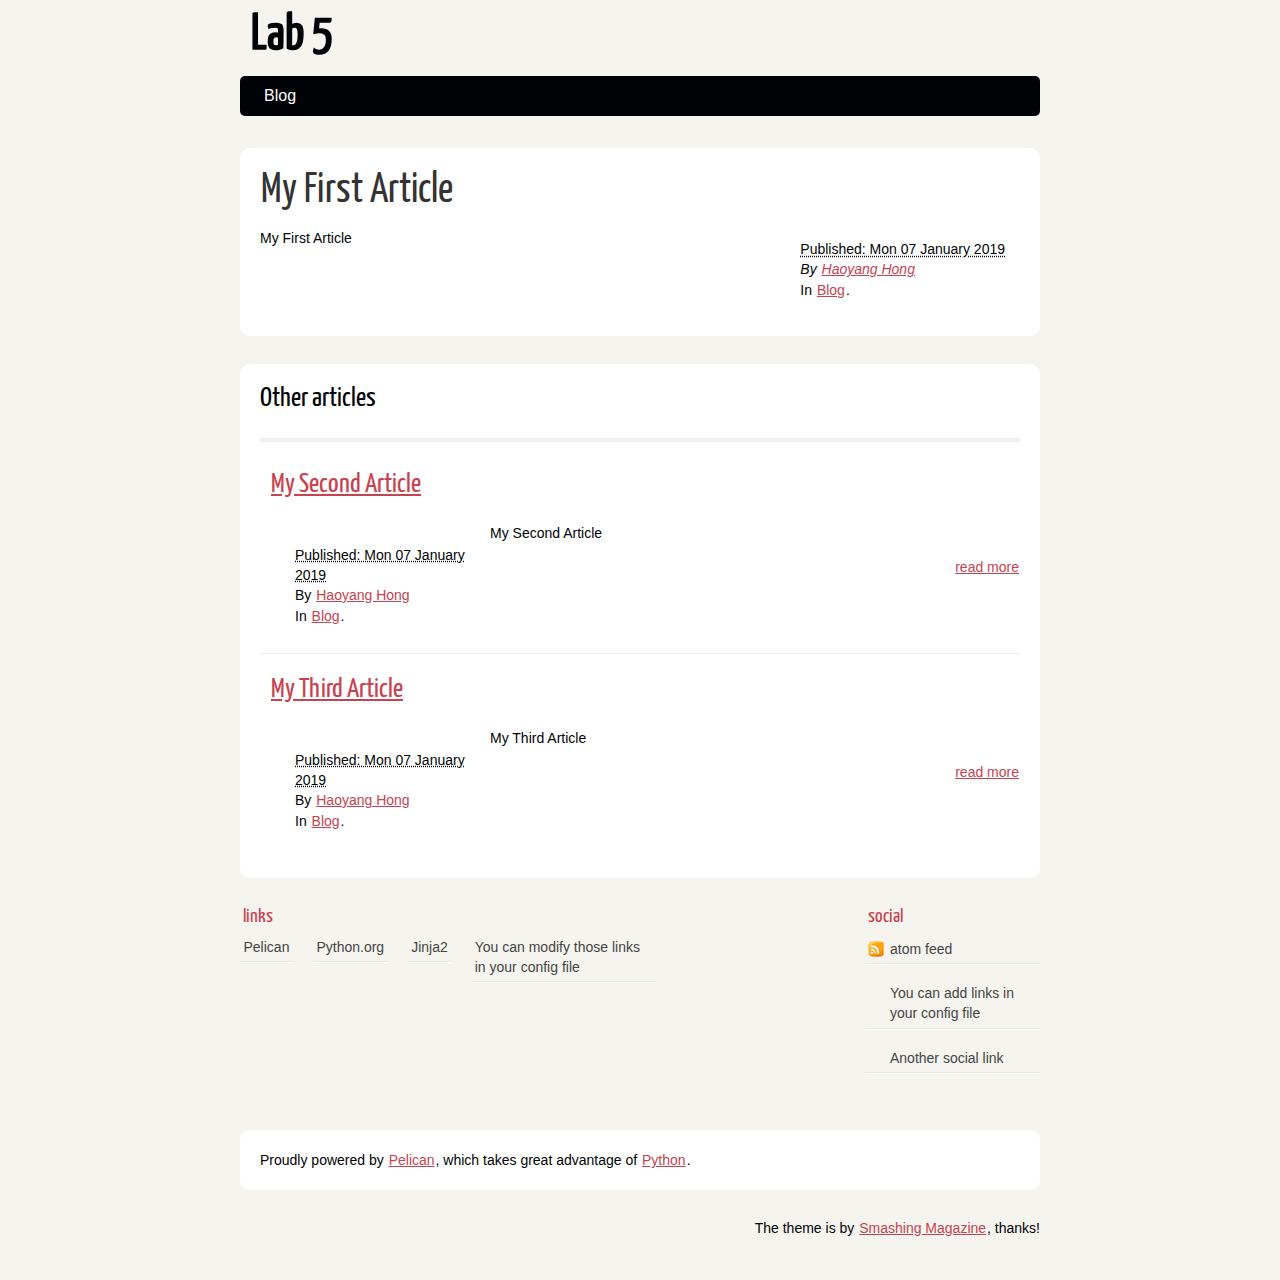
==== index.html @ 6fa8a01e "Generate Pelican site" ====
<!DOCTYPE html>
<html lang="en">
<head>
        <meta charset="utf-8" />
        <meta name="viewport" content="width=device-width, initial-scale=1.0" />
        <meta name="generator" content="Pelican" />
        <title>Lab 5</title>
        <link rel="stylesheet" href="/theme/css/main.css" />
        <link href="/feeds/all.atom.xml" type="application/atom+xml" rel="alternate" title="Lab 5 Atom Feed" />
</head>

<body id="index" class="home">
        <header id="banner" class="body">
                <h1><a href="/">Lab 5</a></h1>
                <nav><ul>
                    <li><a href="/category/blog.html">Blog</a></li>
                </ul></nav>
        </header><!-- /#banner -->

            <aside id="featured" class="body">
                <article>
                    <h1 class="entry-title"><a href="/my-first-article.html">My First Article</a></h1>
<footer class="post-info">
        <abbr class="published" title="2019-01-07T08:00:00-07:00">
                Published: Mon 07 January 2019
        </abbr>

        <address class="vcard author">
                By                         <a class="url fn" href="/author/haoyang-hong.html">Haoyang Hong</a>
        </address>
<p>In <a href="/category/blog.html">Blog</a>.</p>

</footer><!-- /.post-info --><p>My First Article</p>                </article>
            </aside><!-- /#featured -->
                <section id="content" class="body">
                    <h1>Other articles</h1>
                    <hr />
                    <ol id="posts-list" class="hfeed">

            <li><article class="hentry">
                <header>
                    <h1><a href="/my-second-article.html" rel="bookmark"
                           title="Permalink to My Second Article">My Second Article</a></h1>
                </header>

                <div class="entry-content">
<footer class="post-info">
        <abbr class="published" title="2019-01-07T08:00:00-07:00">
                Published: Mon 07 January 2019
        </abbr>

        <address class="vcard author">
                By                         <a class="url fn" href="/author/haoyang-hong.html">Haoyang Hong</a>
        </address>
<p>In <a href="/category/blog.html">Blog</a>.</p>

</footer><!-- /.post-info -->                <p>My Second Article</p>
                <a class="readmore" href="/my-second-article.html">read more</a>
                </div><!-- /.entry-content -->
            </article></li>

            <li><article class="hentry">
                <header>
                    <h1><a href="/my-third-article.html" rel="bookmark"
                           title="Permalink to My Third Article">My Third Article</a></h1>
                </header>

                <div class="entry-content">
<footer class="post-info">
        <abbr class="published" title="2019-01-07T08:00:00-07:00">
                Published: Mon 07 January 2019
        </abbr>

        <address class="vcard author">
                By                         <a class="url fn" href="/author/haoyang-hong.html">Haoyang Hong</a>
        </address>
<p>In <a href="/category/blog.html">Blog</a>.</p>

</footer><!-- /.post-info -->                <p>My Third Article</p>
                <a class="readmore" href="/my-third-article.html">read more</a>
                </div><!-- /.entry-content -->
            </article></li>
                </ol><!-- /#posts-list -->
                </section><!-- /#content -->
        <section id="extras" class="body">
                <div class="blogroll">
                        <h2>links</h2>
                        <ul>
                            <li><a href="https://getpelican.com/">Pelican</a></li>
                            <li><a href="https://www.python.org/">Python.org</a></li>
                            <li><a href="https://palletsprojects.com/p/jinja/">Jinja2</a></li>
                            <li><a href="#">You can modify those links in your config file</a></li>
                        </ul>
                </div><!-- /.blogroll -->
                <div class="social">
                        <h2>social</h2>
                        <ul>
                            <li><a href="/feeds/all.atom.xml" type="application/atom+xml" rel="alternate">atom feed</a></li>

                            <li><a href="#">You can add links in your config file</a></li>
                            <li><a href="#">Another social link</a></li>
                        </ul>
                </div><!-- /.social -->
        </section><!-- /#extras -->

        <footer id="contentinfo" class="body">
                <address id="about" class="vcard body">
                Proudly powered by <a href="https://getpelican.com/">Pelican</a>, which takes great advantage of <a href="https://www.python.org/">Python</a>.
                </address><!-- /#about -->

                <p>The theme is by <a href="https://www.smashingmagazine.com/2009/08/designing-a-html-5-layout-from-scratch/">Smashing Magazine</a>, thanks!</p>
        </footer><!-- /#contentinfo -->

</body>
</html>
---- theme/css/main.css ----
/*
	Name: Smashing HTML5
	Date: July 2009
	Description: Sample layout for HTML5 and CSS3 goodness.
	Version: 1.0
	License: MIT <https://opensource.org/licenses/MIT>
	Licensed by: Smashing Media GmbH <https://www.smashingmagazine.com/>
	Original author: Enrique Ramírez <http://enrique-ramirez.com/>
*/

/* Imports */
@import url("reset.css");
@import url("pygment.css");
@import url("typogrify.css");
@import url("fonts.css");

/***** Global *****/
/* Body */
body {
    background: #F5F4EF;
    color: #000305;
    font-size: 87.5%; /* Base font size: 14px */
    font-family: 'Trebuchet MS', Trebuchet, 'Lucida Sans Unicode', 'Lucida Grande', 'Lucida Sans', Arial, sans-serif;
    line-height: 1.429;
    margin: 0;
    padding: 0;
    text-align: left;
}

/* Headings */
h1 {font-size: 2em }
h2 {font-size: 1.571em}	/* 22px */
h3 {font-size: 1.429em}	/* 20px */
h4 {font-size: 1.286em}	/* 18px */
h5 {font-size: 1.143em}	/* 16px */
h6 {font-size: 1em}		/* 14px */

h1, h2, h3, h4, h5, h6 {
	font-weight: 400;
	line-height: 1.1;
	margin-bottom: .8em;
    font-family: 'Yanone Kaffeesatz', arial, serif;
}

h3, h4, h5, h6 { margin-top: .8em; }

hr { border: 2px solid #EEEEEE; }

/* Anchors */
a {outline: 0;}
a img {border: 0px; text-decoration: none;}
a:link, a:visited {
	color: #C74350;
	padding: 0 1px;
	text-decoration: underline;
}
a:hover, a:active {
	background-color: #C74350;
	color: #fff;
	text-decoration: none;
	text-shadow: 1px 1px 1px #333;
}

h1 a:hover {
    background-color: inherit
}

/* Paragraphs */
div.line-block,
p { margin-top: 1em;
    margin-bottom: 1em;}

strong, b {font-weight: bold;}
em, i {font-style: italic;}

/* Lists */
ul {
	list-style: outside disc;
	margin: 0em 0 0 1.5em;
}

ol {
	list-style: outside decimal;
	margin: 0em 0 0 1.5em;
}

li { margin-top: 0.5em;
     margin-bottom: 1em; }

.post-info {
    float:right;
    margin:10px;
    padding:5px;
}

.post-info p{
    margin-top: 1px;
    margin-bottom: 1px;
}

.readmore { float: right }

dl {margin: 0 0 1.5em 0;}
dt {font-weight: bold;}
dd {margin-left: 1.5em;}

pre{background-color:  rgb(238, 238, 238); padding: 10px; margin: 10px; overflow: auto;}

/* Quotes */
blockquote {
    margin: 20px;
    font-style: italic;
}
cite {}

q {}

div.note {
   float: right;
   margin: 5px;
   font-size: 85%;
   max-width: 300px;
}

/* Tables */
table {margin: .5em auto 1.5em auto; width: 98%;}

	/* Thead */
	thead th {padding: .5em .4em; text-align: left;}
	thead td {}

	/* Tbody */
	tbody td {padding: .5em .4em;}
	tbody th {}

	tbody .alt td {}
	tbody .alt th {}

	/* Tfoot */
	tfoot th {}
	tfoot td {}

/* HTML5 tags */
header, section, footer,
aside, nav, article, figure {
	display: block;
}

/***** Layout *****/
.body {clear: both; margin: 0 auto; max-width: 800px;}
img { max-width: 100%; }
img.right, figure.right, div.figure.align-right {
    float: right;
    margin: 0 0 2em 2em;
}
img.left, figure.left, div.figure.align-left {
    float: left;
    margin: 0 2em 2em 0;
}

/* .rst support */
div.figure img, figure img {  /* to fill figure exactly */
    max-width: 100%;
}
div.figure p.caption, figure p.caption { /* margin provided by figure */
    margin-top: 0;
    margin-bottom: 0;
}

/*
	Header
*****************/
#banner {
	margin: 0 auto;
	padding: 0.8em 0 0 0;
}

	/* Banner */
	#banner h1 {
		font-size: 3.571em;
		line-height: 1.0;
		margin-bottom: .3em;
	}

	#banner h1 a:link, #banner h1 a:visited {
		color: #000305;
		display: block;
		font-weight: bold;
		margin: 0 0 0 .2em;
		text-decoration: none;
	}
	#banner h1 a:hover, #banner h1 a:active {
		background: none;
		color: #C74350;
		text-shadow: none;
	}

	#banner h1 strong {font-size: 0.36em; font-weight: normal;}

	/* Main Nav */
	#banner nav {
		background: #000305;
		font-size: 1.143em;
		overflow: auto;
		line-height: 30px;
		margin: 0 auto 2em auto;
		padding: 0;
		text-align: center;
		max-width: 800px;

		border-radius: 5px;
		-moz-border-radius: 5px;
		-webkit-border-radius: 5px;
	}

	#banner nav ul {list-style: none; margin: 0 auto; max-width: 800px;}
	#banner nav li {float: left; display: inline; margin: 0;}

	#banner nav a:link, #banner nav a:visited {
		color: #fff;
		display: inline-block;
		height: 30px;
		padding: 5px 1.5em;
		text-decoration: none;
	}
	#banner nav a:hover, #banner nav a:active,
	#banner nav .active a:link, #banner nav .active a:visited {
		background: #C74451;
		color: #fff;
		text-shadow: none !important;
	}

	#banner nav li:first-child a {
		border-top-left-radius: 5px;
		-moz-border-radius-topleft: 5px;
		-webkit-border-top-left-radius: 5px;

		border-bottom-left-radius: 5px;
		-moz-border-radius-bottomleft: 5px;
		-webkit-border-bottom-left-radius: 5px;
	}

/*
	Featured
*****************/
#featured {
	background: #fff;
	margin-bottom: 2em;
	overflow: hidden;
	padding: 20px;
	max-width: 760px;

	border-radius: 10px;
	-moz-border-radius: 10px;
	-webkit-border-radius: 10px;
}

#featured figure {
	border: 2px solid #eee;
	float: right;
	margin: 0.786em 2em 0 5em;
	max-width: 248px;
}
#featured figure img {display: block; float: right;}

#featured h2 {color: #C74451; font-size: 1.714em; margin-bottom: 0.333em;}
#featured h3 {font-size: 1.429em; margin-bottom: .5em;}

#featured h3 a:link, #featured h3 a:visited {color: #000305; text-decoration: none;}
#featured h3 a:hover, #featured h3 a:active {color: #fff;}

/*
	Body
*****************/
#content {
	background: #fff;
	margin-bottom: 2em;
	overflow: hidden;
	padding: 20px 20px;
	max-width: 760px;

	border-radius: 10px;
	-moz-border-radius: 10px;
	-webkit-border-radius: 10px;
}

/*
	Extras
*****************/
#extras {margin: 0 auto 3em auto; overflow: hidden;}

#extras ul {list-style: none; margin: 0;}
#extras li {border-bottom: 1px solid #fff;}
#extras h2 {
	color: #C74350;
	font-size: 1.429em;
	margin-bottom: .25em;
	padding: 0 3px;
}

#extras a:link, #extras a:visited {
	color: #444;
	display: block;
	border-bottom: 1px solid #F4E3E3;
	text-decoration: none;
	padding: .3em .25em;
}

#extras a:hover, #extras a:active {color: #fff;}

	/* Blogroll */
	#extras .blogroll {
		float: left;
		max-width: 615px;
	}

	#extras .blogroll li {float: left; margin: 0 20px 0 0; max-width: 185px;}

	/* Social */
	#extras .social {
		float: right;
		max-width: 175px;
	}

	#extras div[class='social'] a {
		background-repeat: no-repeat;
		background-position: 3px 6px;
		padding-left: 25px;
	}

		/* Icons */
		.social a[href*='about.me'] {background-image: url('../images/icons/aboutme.png');}
		.social a[href*='bitbucket.org'] {background-image: url('../images/icons/bitbucket.png');}
		.social a[href*='delicious.com'] {background-image: url('../images/icons/delicious.png');}
		.social a[href*='facebook.com'] {background-image: url('../images/icons/facebook.png');}
		.social a[href*='gitorious.org'] {background-image: url('../images/icons/gitorious.png');}
		.social a[href*='github.com'],
		.social a[href*='git.io'] {
			background-image: url('../images/icons/github.png');
			background-size: 16px 16px;
		}
		.social a[href*='gittip.com'] {background-image: url('../images/icons/gittip.png');}
		.social a[href*='plus.google.com'] {background-image: url('../images/icons/google-plus.png');}
		.social a[href*='groups.google.com'] {background-image: url('../images/icons/google-groups.png');}
		.social a[href*='news.ycombinator.com'],
		.social a[href*='hackernewsers.com'] {background-image: url('../images/icons/hackernews.png');}
		.social a[href*='last.fm'], .social a[href*='lastfm.'] {background-image: url('../images/icons/lastfm.png');}
		.social a[href*='linkedin.com'] {background-image: url('../images/icons/linkedin.png');}
		.social a[href*='reddit.com'] {background-image: url('../images/icons/reddit.png');}
		.social a[type$='atom+xml'], .social a[type$='rss+xml'] {background-image: url('../images/icons/rss.png');}
		.social a[href*='slideshare.net'] {background-image: url('../images/icons/slideshare.png');}
		.social a[href*='speakerdeck.com'] {background-image: url('../images/icons/speakerdeck.png');}
		.social a[href*='stackoverflow.com'] {background-image: url('../images/icons/stackoverflow.png');}
		.social a[href*='twitter.com'] {background-image: url('../images/icons/twitter.png');}
		.social a[href*='vimeo.com'] {background-image: url('../images/icons/vimeo.png');}
		.social a[href*='youtube.com'] {background-image: url('../images/icons/youtube.png');}

/*
	About
*****************/
#about {
	background: #fff;
	font-style: normal;
	margin-bottom: 2em;
	overflow: hidden;
	padding: 20px;
	text-align: left;
	max-width: 760px;

	border-radius: 10px;
	-moz-border-radius: 10px;
	-webkit-border-radius: 10px;
}

#about .primary {float: left; max-width: 165px;}
#about .primary strong {color: #C64350; display: block; font-size: 1.286em;}
#about .photo {float: left; margin: 5px 20px;}

#about .url:link, #about .url:visited {text-decoration: none;}

#about .bio {float: right; max-width: 500px;}

/*
	Footer
*****************/
#contentinfo {padding-bottom: 2em; text-align: right;}

/***** Sections *****/
/* Blog */
.hentry {
	display: block;
	clear: both;
	border-top: 1px solid #eee;
	padding: 1.5em 0;
}
li:first-child .hentry, #content > .hentry {border: 0; margin: 0;}
#content > .hentry {padding: 1em 0;}
.hentry img{display : none ;}
.entry-title {font-size: 3em; margin-bottom: 10px; margin-top: 0;}
.entry-title a:link, .entry-title a:visited {text-decoration: none; color: #333;}
.entry-title a:visited {background-color: #fff;}

.hentry .post-info * {font-style: normal;}

	/* Content */
	.hentry footer {margin-bottom: 2em;}
	.hentry footer address {display: inline;}
	#posts-list footer address {display: block;}

	/* Blog Index */
	#posts-list {list-style: none; margin: 0;}
	#posts-list .hentry {padding-left: 10px; position: relative;}

	#posts-list footer {
		left: 10px;
		position: relative;
        float: left;
		top: 0.5em;
		max-width: 190px;
	}

	/* About the Author */
	#about-author {
		background: #f9f9f9;
		clear: both;
		font-style: normal;
		margin: 2em 0;
		padding: 10px 20px 15px 20px;

		border-radius: 5px;
		-moz-border-radius: 5px;
		-webkit-border-radius: 5px;
	}

	#about-author strong {
		color: #C64350;
		clear: both;
		display: block;
		font-size: 1.429em;
	}

	#about-author .photo {border: 1px solid #ddd; float: left; margin: 5px 1em 0 0;}

	/* Comments */
	#comments-list {list-style: none; margin: 0 1em;}
	#comments-list blockquote {
		background: #f8f8f8;
		clear: both;
		font-style: normal;
		margin: 0;
		padding: 15px 20px;

		border-radius: 5px;
		-moz-border-radius: 5px;
		-webkit-border-radius: 5px;
	}
	#comments-list footer {color: #888; padding: .5em 1em 0 0; text-align: right;}

	#comments-list li:nth-child(2n) blockquote {background: #F5f5f5;}

	/* Add a Comment */
	#add-comment label {clear: left; float: left; text-align: left; max-width: 150px;}
	#add-comment input[type='text'],
	#add-comment input[type='email'],
	#add-comment input[type='url'] {float: left; max-width: 200px;}

	#add-comment textarea {float: left; height: 150px; max-width: 495px;}

	#add-comment p.req {clear: both; margin: 0 .5em 1em 0; text-align: right;}

	#add-comment input[type='submit'] {float: right; margin: 0 .5em;}
	#add-comment * {margin-bottom: .5em;}
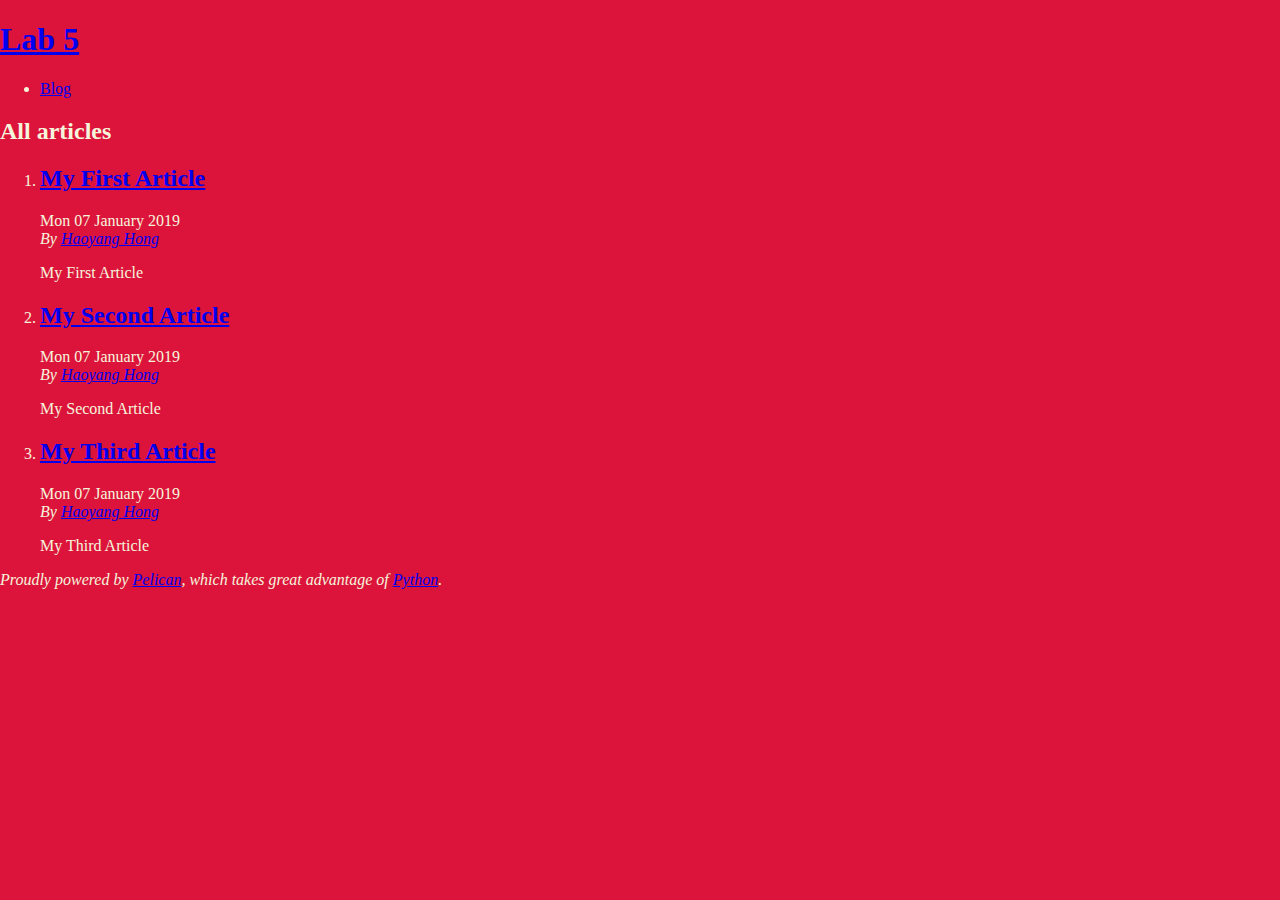
==== commit 06a7ec52: "Generate Pelican site" ====
--- a/index.html
+++ b/index.html
@@ -1,115 +1,62 @@
 <!DOCTYPE html>
 <html lang="en">
 <head>
+        <title>Lab 5</title>
         <meta charset="utf-8" />
-        <meta name="viewport" content="width=device-width, initial-scale=1.0" />
         <meta name="generator" content="Pelican" />
-        <title>Lab 5</title>
-        <link rel="stylesheet" href="/theme/css/main.css" />
-        <link href="/feeds/all.atom.xml" type="application/atom+xml" rel="alternate" title="Lab 5 Atom Feed" />
+        <link href="https://zacorz.github.io/feeds/all.atom.xml" type="application/atom+xml" rel="alternate" title="Lab 5 Full Atom Feed" />
+
+  <link rel="stylesheet" type="text/css" href="https://zacorz.github.io/theme/style.css" />
 </head>
 
 <body id="index" class="home">
         <header id="banner" class="body">
-                <h1><a href="/">Lab 5</a></h1>
-                <nav><ul>
-                    <li><a href="/category/blog.html">Blog</a></li>
-                </ul></nav>
+                <h1><a href="https://zacorz.github.io/">Lab 5</a></h1>
         </header><!-- /#banner -->
+        <nav id="menu"><ul>
+            <li><a href="https://zacorz.github.io/category/blog.html">Blog</a></li>
+        </ul></nav><!-- /#menu -->
+<section id="content">
+<h2>All articles</h2>
 
-            <aside id="featured" class="body">
-                <article>
-                    <h1 class="entry-title"><a href="/my-first-article.html">My First Article</a></h1>
-<footer class="post-info">
-        <abbr class="published" title="2019-01-07T08:00:00-07:00">
-                Published: Mon 07 January 2019
-        </abbr>
-
-        <address class="vcard author">
-                By                         <a class="url fn" href="/author/haoyang-hong.html">Haoyang Hong</a>
-        </address>
-<p>In <a href="/category/blog.html">Blog</a>.</p>
-
-</footer><!-- /.post-info --><p>My First Article</p>                </article>
-            </aside><!-- /#featured -->
-                <section id="content" class="body">
-                    <h1>Other articles</h1>
-                    <hr />
-                    <ol id="posts-list" class="hfeed">
-
-            <li><article class="hentry">
-                <header>
-                    <h1><a href="/my-second-article.html" rel="bookmark"
-                           title="Permalink to My Second Article">My Second Article</a></h1>
-                </header>
-
-                <div class="entry-content">
-<footer class="post-info">
-        <abbr class="published" title="2019-01-07T08:00:00-07:00">
-                Published: Mon 07 January 2019
-        </abbr>
-
-        <address class="vcard author">
-                By                         <a class="url fn" href="/author/haoyang-hong.html">Haoyang Hong</a>
-        </address>
-<p>In <a href="/category/blog.html">Blog</a>.</p>
-
-</footer><!-- /.post-info -->                <p>My Second Article</p>
-                <a class="readmore" href="/my-second-article.html">read more</a>
-                </div><!-- /.entry-content -->
-            </article></li>
-
-            <li><article class="hentry">
-                <header>
-                    <h1><a href="/my-third-article.html" rel="bookmark"
-                           title="Permalink to My Third Article">My Third Article</a></h1>
-                </header>
-
-                <div class="entry-content">
-<footer class="post-info">
-        <abbr class="published" title="2019-01-07T08:00:00-07:00">
-                Published: Mon 07 January 2019
-        </abbr>
-
-        <address class="vcard author">
-                By                         <a class="url fn" href="/author/haoyang-hong.html">Haoyang Hong</a>
-        </address>
-<p>In <a href="/category/blog.html">Blog</a>.</p>
-
-</footer><!-- /.post-info -->                <p>My Third Article</p>
-                <a class="readmore" href="/my-third-article.html">read more</a>
-                </div><!-- /.entry-content -->
-            </article></li>
-                </ol><!-- /#posts-list -->
-                </section><!-- /#content -->
-        <section id="extras" class="body">
-                <div class="blogroll">
-                        <h2>links</h2>
-                        <ul>
-                            <li><a href="https://getpelican.com/">Pelican</a></li>
-                            <li><a href="https://www.python.org/">Python.org</a></li>
-                            <li><a href="https://palletsprojects.com/p/jinja/">Jinja2</a></li>
-                            <li><a href="#">You can modify those links in your config file</a></li>
-                        </ul>
-                </div><!-- /.blogroll -->
-                <div class="social">
-                        <h2>social</h2>
-                        <ul>
-                            <li><a href="/feeds/all.atom.xml" type="application/atom+xml" rel="alternate">atom feed</a></li>
-
-                            <li><a href="#">You can add links in your config file</a></li>
-                            <li><a href="#">Another social link</a></li>
-                        </ul>
-                </div><!-- /.social -->
-        </section><!-- /#extras -->
-
+<ol id="post-list">
+        <li><article class="hentry">
+                <header> <h2 class="entry-title"><a href="https://zacorz.github.io/my-first-article.html" rel="bookmark" title="Permalink to My First Article">My First Article</a></h2> </header>
+                <footer class="post-info">
+                    <time class="published" datetime="2019-01-07T08:00:00-07:00"> Mon 07 January 2019 </time>
+                    <address class="vcard author">By
+                        <a class="url fn" href="https://zacorz.github.io/author/haoyang-hong.html">Haoyang Hong</a>
+                    </address>
+                </footer><!-- /.post-info -->
+                <div class="entry-content"> <p>My First Article</p> </div><!-- /.entry-content -->
+        </article></li>
+        <li><article class="hentry">
+                <header> <h2 class="entry-title"><a href="https://zacorz.github.io/my-second-article.html" rel="bookmark" title="Permalink to My Second Article">My Second Article</a></h2> </header>
+                <footer class="post-info">
+                    <time class="published" datetime="2019-01-07T08:00:00-07:00"> Mon 07 January 2019 </time>
+                    <address class="vcard author">By
+                        <a class="url fn" href="https://zacorz.github.io/author/haoyang-hong.html">Haoyang Hong</a>
+                    </address>
+                </footer><!-- /.post-info -->
+                <div class="entry-content"> <p>My Second Article</p> </div><!-- /.entry-content -->
+        </article></li>
+        <li><article class="hentry">
+                <header> <h2 class="entry-title"><a href="https://zacorz.github.io/my-third-article.html" rel="bookmark" title="Permalink to My Third Article">My Third Article</a></h2> </header>
+                <footer class="post-info">
+                    <time class="published" datetime="2019-01-07T08:00:00-07:00"> Mon 07 January 2019 </time>
+                    <address class="vcard author">By
+                        <a class="url fn" href="https://zacorz.github.io/author/haoyang-hong.html">Haoyang Hong</a>
+                    </address>
+                </footer><!-- /.post-info -->
+                <div class="entry-content"> <p>My Third Article</p> </div><!-- /.entry-content -->
+        </article></li>
+</ol><!-- /#posts-list -->
+</section><!-- /#content -->
         <footer id="contentinfo" class="body">
                 <address id="about" class="vcard body">
-                Proudly powered by <a href="https://getpelican.com/">Pelican</a>, which takes great advantage of <a href="https://www.python.org/">Python</a>.
+                Proudly powered by <a href="https://getpelican.com/">Pelican</a>,
+                which takes great advantage of <a href="https://www.python.org/">Python</a>.
                 </address><!-- /#about -->
-
-                <p>The theme is by <a href="https://www.smashingmagazine.com/2009/08/designing-a-html-5-layout-from-scratch/">Smashing Magazine</a>, thanks!</p>
         </footer><!-- /#contentinfo -->
-
 </body>
 </html>